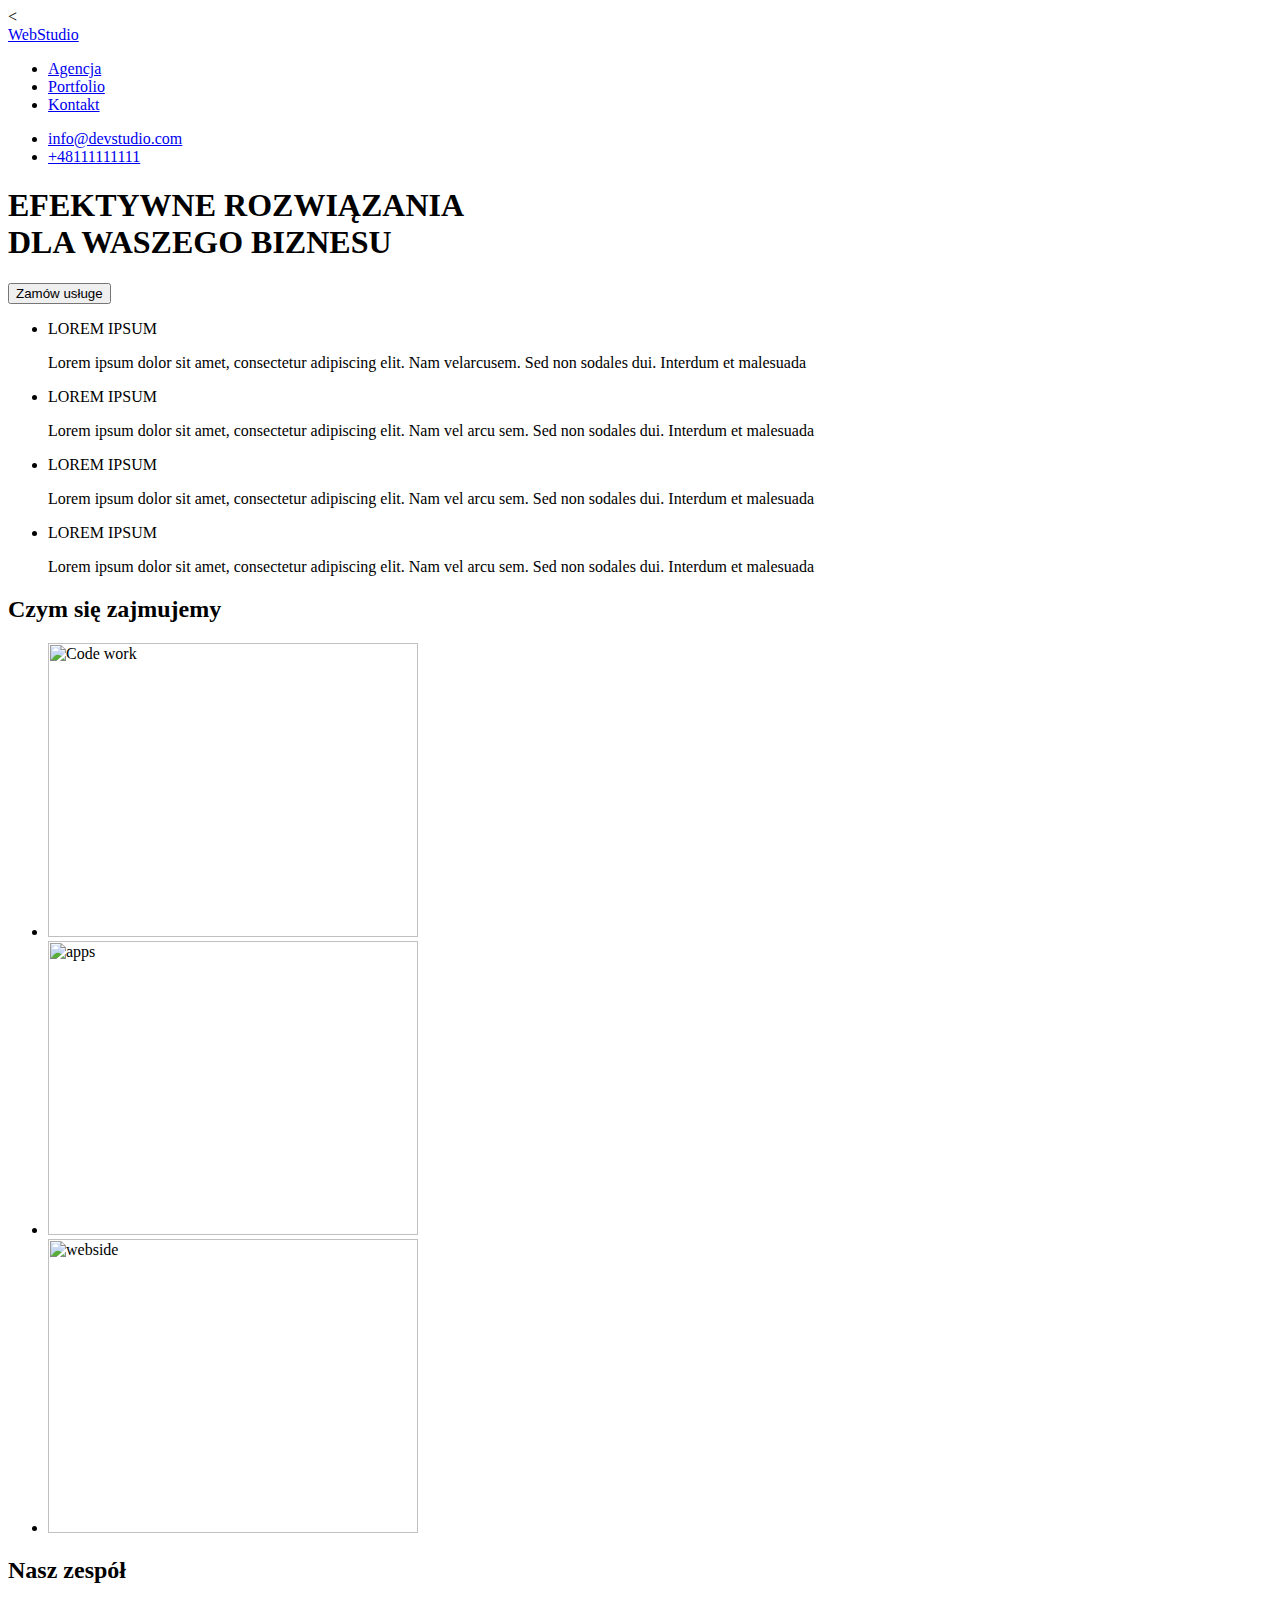
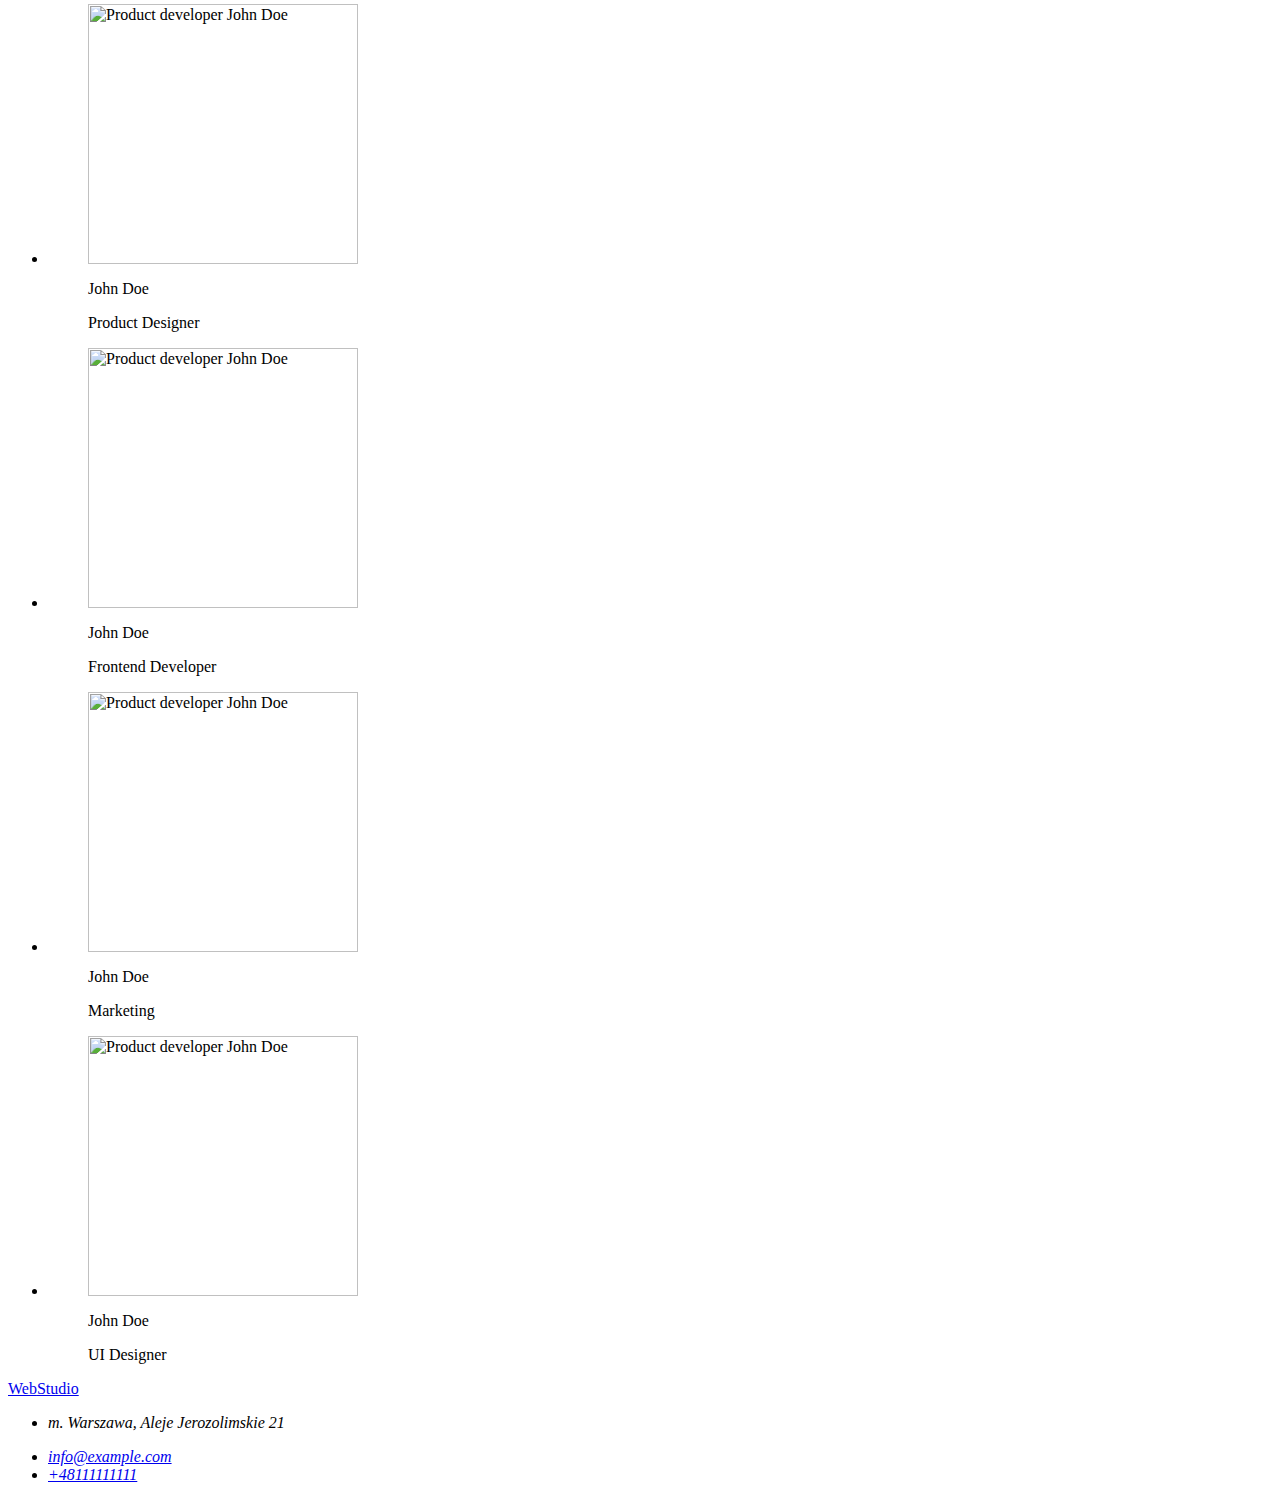
==== index.html @ 4562a7a0 "task2" ====
<<!DOCTYPE html>
<html lang="en">
  <head>
    <meta charset="UTF-8" />
    <meta http-equiv="X-UA-Compatible" content="IE=edge" />
    <meta name="viewport" content="width=device-width, initial-scale=1.0" />
    <title>Document</title>
    <link rel="stylesheet" href="cwiczenia.css" />
    <link
      href="https://fonts.googleapis.com/css2?family=Raleway:wght@700&family=Roboto:wght@400;500;700;900&display=swap"
      rel="stylesheet"
    />
  </head>
  <body>
    <header class="mainpages">
      <a href="index.html" class="text-webstudio"> <span> Web</span>Studio</a>
      <nav>
        <ul class="list-menu">
          <li>
            <a href="/agencja.html" class="text-list">Agencja</a>
          </li>
          <li>
            <a href="./portfolio.html" class="text-list">Portfolio</a>
          </li>
          <li>
            <a href="./kontakt.html" class="text-list">Kontakt</a>
          </li>
        </ul>
      </nav>
      <ul class="list-menu">
        <li>
          <a href="mailto:info@devstudio.com" class="text-contact"
            >info@devstudio.com</a
          >
        </li>
        <li>
          <a href="tel:+48111111111" class="text-contact">+48111111111</a>
        </li>
      </ul>
    </header>
    <main>
      <div class="background-dark">
        <h1 class="main-title">
          EFEKTYWNE ROZWIĄZANIA <br />
          DLA WASZEGO BIZNESU
        </h1>
        <button type="button" class="button">Zamów usługe</button>
      </div>
      <ul class="strengths">
        <li>
          <p class="strengths-head">LOREM IPSUM</p>
          <p class="strengths-contents">
            Lorem ipsum dolor sit amet, consectetur adipiscing elit. Nam
            velarcusem. Sed non sodales dui. Interdum et malesuada
          </p>
        </li>
        <li>
          <p class="strengths-head">LOREM IPSUM</p>
          <p class="strengths-contents">
            Lorem ipsum dolor sit amet, consectetur adipiscing elit. Nam vel
            arcu sem. Sed non sodales dui. Interdum et malesuada
          </p>
        </li>
        <li>
          <p class="strengths-head">LOREM IPSUM</p>
          <p class="strengths-contents">
            Lorem ipsum dolor sit amet, consectetur adipiscing elit. Nam vel
            arcu sem. Sed non sodales dui. Interdum et malesuada
          </p>
        </li>
        <li>
          <p class="strengths-head">LOREM IPSUM</p>
          <p class="strengths-contents">
            Lorem ipsum dolor sit amet, consectetur adipiscing elit. Nam vel
            arcu sem. Sed non sodales dui. Interdum et malesuada
          </p>
        </li>
      </ul>
      <section>
        <h2 class="our-work">Czym się zajmujemy</h2>
        <ul class="our-images">
          <li>
            <img
              class="code-work"
              src="images/img1.png"
              alt="Code work"
              width="370"
              height="294"
            />
          </li>
          <li>
            <img
              class="apps"
              src="images/img2.png"
              alt="apps"
              width="370"
              height="294"
            />
          </li>
          <li>
            <img
              class="webside"
              src="images/img3.png"
              alt="webside "
              width="370"
              height="294"
            />
          </li>
        </ul>
      </section>
      <section>
        <div class="background-gray">
          <h2 class="our-team">Nasz zespół</h2>
          <ul class="team-list">
            <li>
              <figure>
                <img
                  src="images/img4.jpg"
                  alt="Product developer John Doe"
                  width="270"
                  height="260"
                />
                <figcaption>
                  <p class="team-name">John Doe</p>
                  <p class="team-profession">Product Designer</p>
                </figcaption>
              </figure>
            </li>
            <li>
              <figure>
                <img
                  src="images/img5.jpg"
                  alt="Product developer John Doe"
                  width="270"
                  height="260"
                />
                <figcaption>
                  <p class="team-name">John Doe</p>
                  <p class="team-profession">Frontend Developer</p>
                </figcaption>
              </figure>
            </li>
            <li>
              <figure>
                <img
                  src="images/img6.jpg"
                  alt="Product developer John Doe"
                  width="270"
                  height="260"
                />
                <figcaption>
                  <p class="team-name">John Doe</p>
                  <p class="team-profession">Marketing</p>
                </figcaption>
              </figure>
            </li>
            <li>
              <figure>
                <img
                  src="images/img7.jpg"
                  alt="Product developer John Doe"
                  width="270"
                  height="260"
                />
                <figcaption>
                  <p class="team-name">John Doe</p>
                  <p class="team-profession">UI Designer</p>
                </figcaption>
              </figure>
            </li>
          </ul>
        </div>
      </section>
      <footer>
        <div class="footer">
          <a href="index.html" class="text-webstudio2">
            <span> Web</span>Studio</a
          >

          <address>
            <ul class="adress-list">
              <li>
                <p class="address-text">m. Warszawa, Aleje Jerozolimskie 21</p>
              </li>
              <li>
                <a href="mailto:info@example.com" class="address-link"
                  >info@example.com</a
                >
              </li>
              <li>
                <a href="tel:+48111111111" class="address-link">+48111111111</a>
              </li>
            </ul>
          </address>
        </div>
      </footer>
    </main>
  </body>
</html>
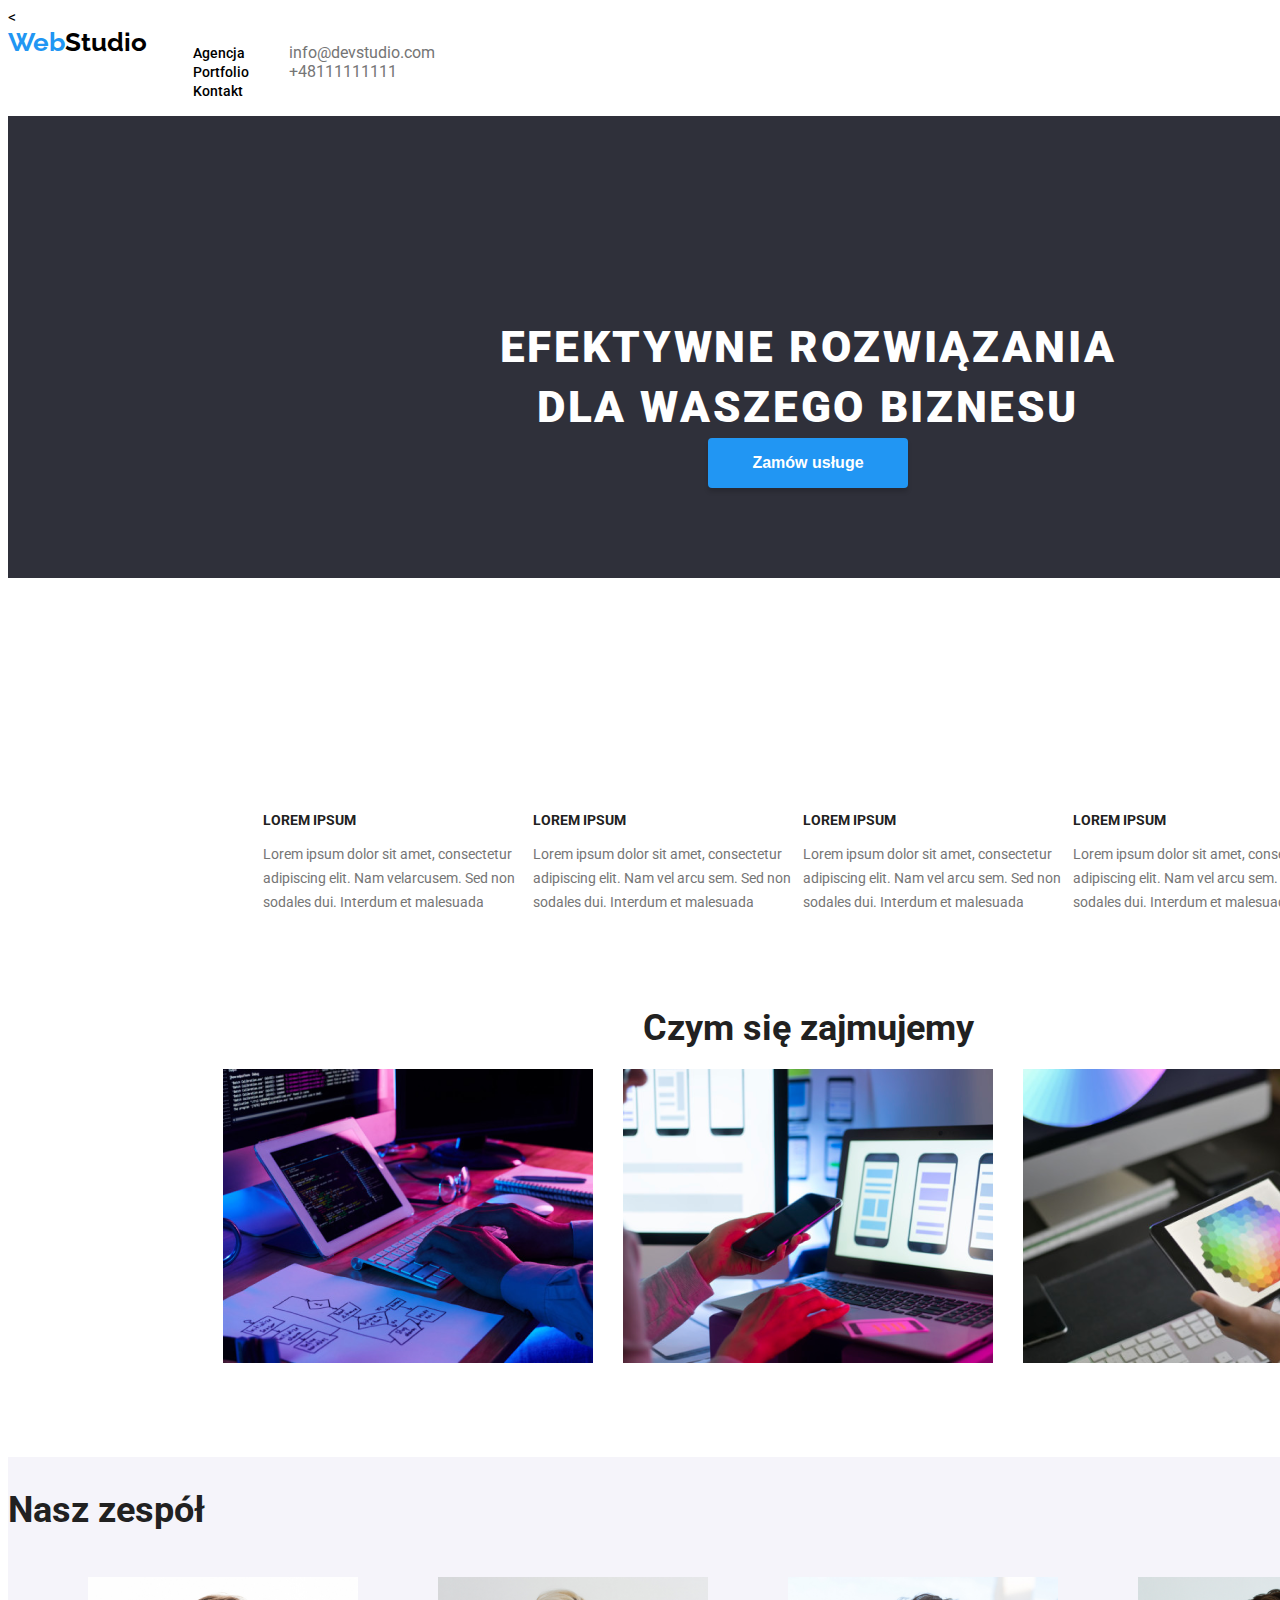
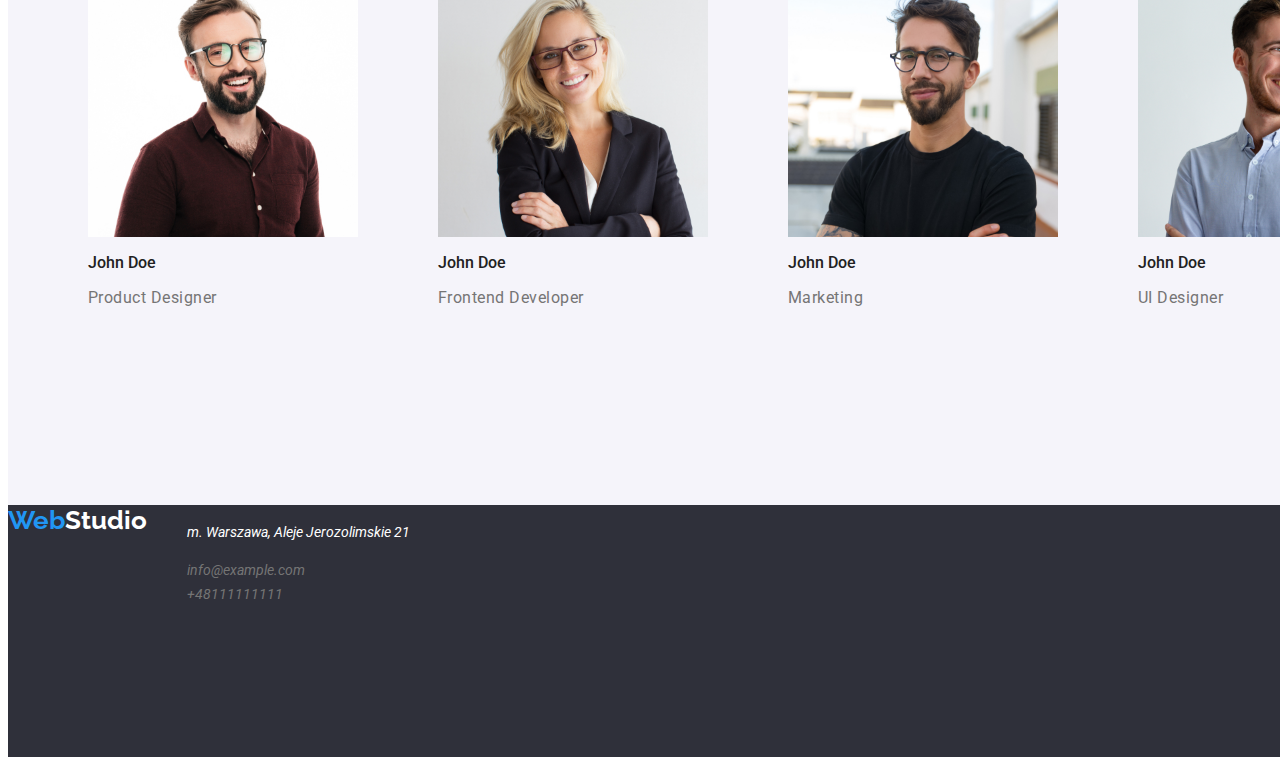
==== commit 966a59b3: "task2" ====
--- a/index.html
+++ b/index.html
@@ -5,7 +5,7 @@
     <meta http-equiv="X-UA-Compatible" content="IE=edge" />
     <meta name="viewport" content="width=device-width, initial-scale=1.0" />
     <title>Document</title>
-    <link rel="stylesheet" href="cwiczenia.css" />
+    <link rel="stylesheet" href="style.css" />
     <link
       href="https://fonts.googleapis.com/css2?family=Raleway:wght@700&family=Roboto:wght@400;500;700;900&display=swap"
       rel="stylesheet"
--- a/style.css
+++ b/style.css
@@ -0,0 +1,275 @@
+body {
+  font-family: "Raleway", sans-serif;
+  font-family: "Roboto", sans-serif;
+  position: relative;
+  width: 1600px;
+  height: 2349px;
+
+  background: #ffffff;
+}
+:root {
+  --black: #000;
+  --blue: #2196f3;
+  --grey: #757575;
+  --dark: #2f303a;
+  --white: #ffff;
+  --black2: #212121;
+  --white2gray: #f5f4fa;
+}
+
+/*Header-----------------------*/
+
+.mainpages {
+  list-style: none;
+  display: flex;
+}
+.text-webstudio {
+  color: rgb(0, 0, 0);
+  font-family: "Roboto";
+  font-weight: 700;
+  font-size: 260px;
+  line-height: 1.193;
+  text-decoration: none;
+
+  width: 145px;
+  height: 31px;
+
+  font-family: "Raleway";
+  font-style: normal;
+  font-weight: 700;
+  font-size: 26px;
+  line-height: 31px;
+}
+.text-webstudio > span {
+  color: #2196f3;
+  text-decoration: none;
+}
+
+.text-list {
+  font-weight: 500;
+  font-size: 14px;
+  line-height: 1.172;
+  text-decoration: none;
+  color: var(--black);
+}
+.list-menu {
+  list-style: none;
+}
+.text-contact {
+  color: var(--grey);
+  text-decoration: none;
+}
+
+/*Main-------------------*/
+.main-title {
+  font-weight: 900;
+  font-size: 44px;
+  color: var(--white);
+  position: absolute;
+  width: 696px;
+  height: 120px;
+  left: 452px;
+  top: 280px;
+
+  font-family: "Roboto";
+  font-style: normal;
+  font-weight: 900;
+  font-size: 44px;
+  line-height: 60px;
+
+  text-align: center;
+  letter-spacing: 0.06em;
+  text-transform: uppercase;
+
+  color: #ffffff;
+}
+
+.background-dark {
+  padding: 231px 0;
+  background-color: var(--dark);
+}
+.button {
+  color: var(--white);
+  font-weight: 700;
+  font-size: 16px;
+  line-height: 1.88;
+  background-color: var(--blue);
+  border-style: none;
+  box-shadow: 0px 4px 4px rgba(0, 0, 0, 0.15);
+  border-radius: 4px;
+  cursor: pointer;
+  width: 200px;
+  height: 50px;
+  position: absolute;
+  width: 200px;
+  height: 50px;
+  left: 700px;
+  top: 430px;
+}
+/*Loren------------------*/
+
+.strengths {
+  position: absolute;
+  width: 1170px;
+  height: 101px;
+  left: 215px;
+  top: 774px;
+  list-style: none;
+  display: flex;
+}
+.strengths-head {
+  font-weight: 700;
+  font-size: 14px;
+  line-height: 1.143;
+  color: var(--black2);
+}
+.strengths-contents {
+  font-size: 14px;
+  line-height: 1.72;
+  width: 270px;
+  height: 75px;
+  color: var(--grey);
+}
+/*Our Work---------------------*/
+.our-work {
+  position: absolute;
+  width: 352px;
+  height: 42px;
+  left: 624px;
+  top: 969px;
+  font-family: "Roboto";
+  font-style: normal;
+  color: var(--black2);
+  font-weight: 700;
+  font-size: 36px;
+  line-height: 42px;
+  text-align: center;
+}
+.our-images {
+  list-style: none;
+  display: flex;
+}
+.code-work {
+  position: absolute;
+  width: 370px;
+  height: 294px;
+  left: 215px;
+  top: 1061px;
+}
+.apps {
+  position: absolute;
+  width: 370px;
+  height: 294px;
+  left: 615px;
+  top: 1061px;
+}
+.webside {
+  position: absolute;
+  width: 370px;
+  height: 294px;
+  left: 1015px;
+  top: 1061px;
+}
+/*Our Team-------------------------*/
+.our-team {
+  font-family: "Roboto";
+  font-style: normal;
+  font-weight: 700;
+  font-size: 36px;
+  line-height: 42px;
+
+  color: var(--black2);
+}
+.team-list {
+  list-style: none;
+  display: flex;
+
+  width: 1170px;
+  height: 368px;
+  left: 215px;
+  top: 1635px;
+}
+.team-name {
+  font-family: "Roboto";
+  font-style: normal;
+  font-weight: 500;
+  font-size: 16px;
+  line-height: 19px;
+  color: var(--black2);
+  font-weight: 500;
+  font-size: 16px;
+  line-height: 1.19;
+}
+.team-profession {
+  color: var(--grey);
+  font-family: "Roboto";
+  font-style: normal;
+  font-weight: 400;
+  font-size: 16px;
+  line-height: 19px;
+
+  letter-spacing: 0.03em;
+}
+.background-gray {
+  position: absolute;
+  width: 1600px;
+  height: 648px;
+  left: 0px;
+  top: 1449px;
+
+  background: #f5f4fa;
+  padding: 2px 0;
+  background-color: var(--white2gray);
+}
+/*adress------------------*/
+.footer {
+  position: absolute;
+  background-color: var(--dark);
+  width: 1600px;
+  height: 252px;
+  left: 0px;
+  top: 2097px;
+  display: flex;
+}
+.text-webstudio2 {
+  color: rgb(255, 255, 255);
+  font-family: "Roboto";
+  font-weight: 700;
+  font-size: 260px;
+  line-height: 1.193;
+  text-decoration: none;
+
+  font-family: "Raleway";
+  font-style: normal;
+  font-weight: 700;
+  font-size: 26px;
+  line-height: 31px;
+}
+.text-webstudio > span {
+  color: #2196f3;
+  text-decoration: none;
+}
+
+.footer-logo {
+  color: var(--white);
+  font-weight: 700;
+  font-size: 26px;
+  line-height: 1.193;
+}
+.adress-list {
+  list-style: none;
+}
+.address-text {
+  color: var(--white);
+  font-size: 14px;
+  line-height: 1.71;
+}
+.address-link {
+  color: var(--grey);
+  font-size: 14px;
+  line-height: 1.71;
+  text-decoration: none;
+}
+.text-webstudio2 > span {
+  color: var(--blue);
+}
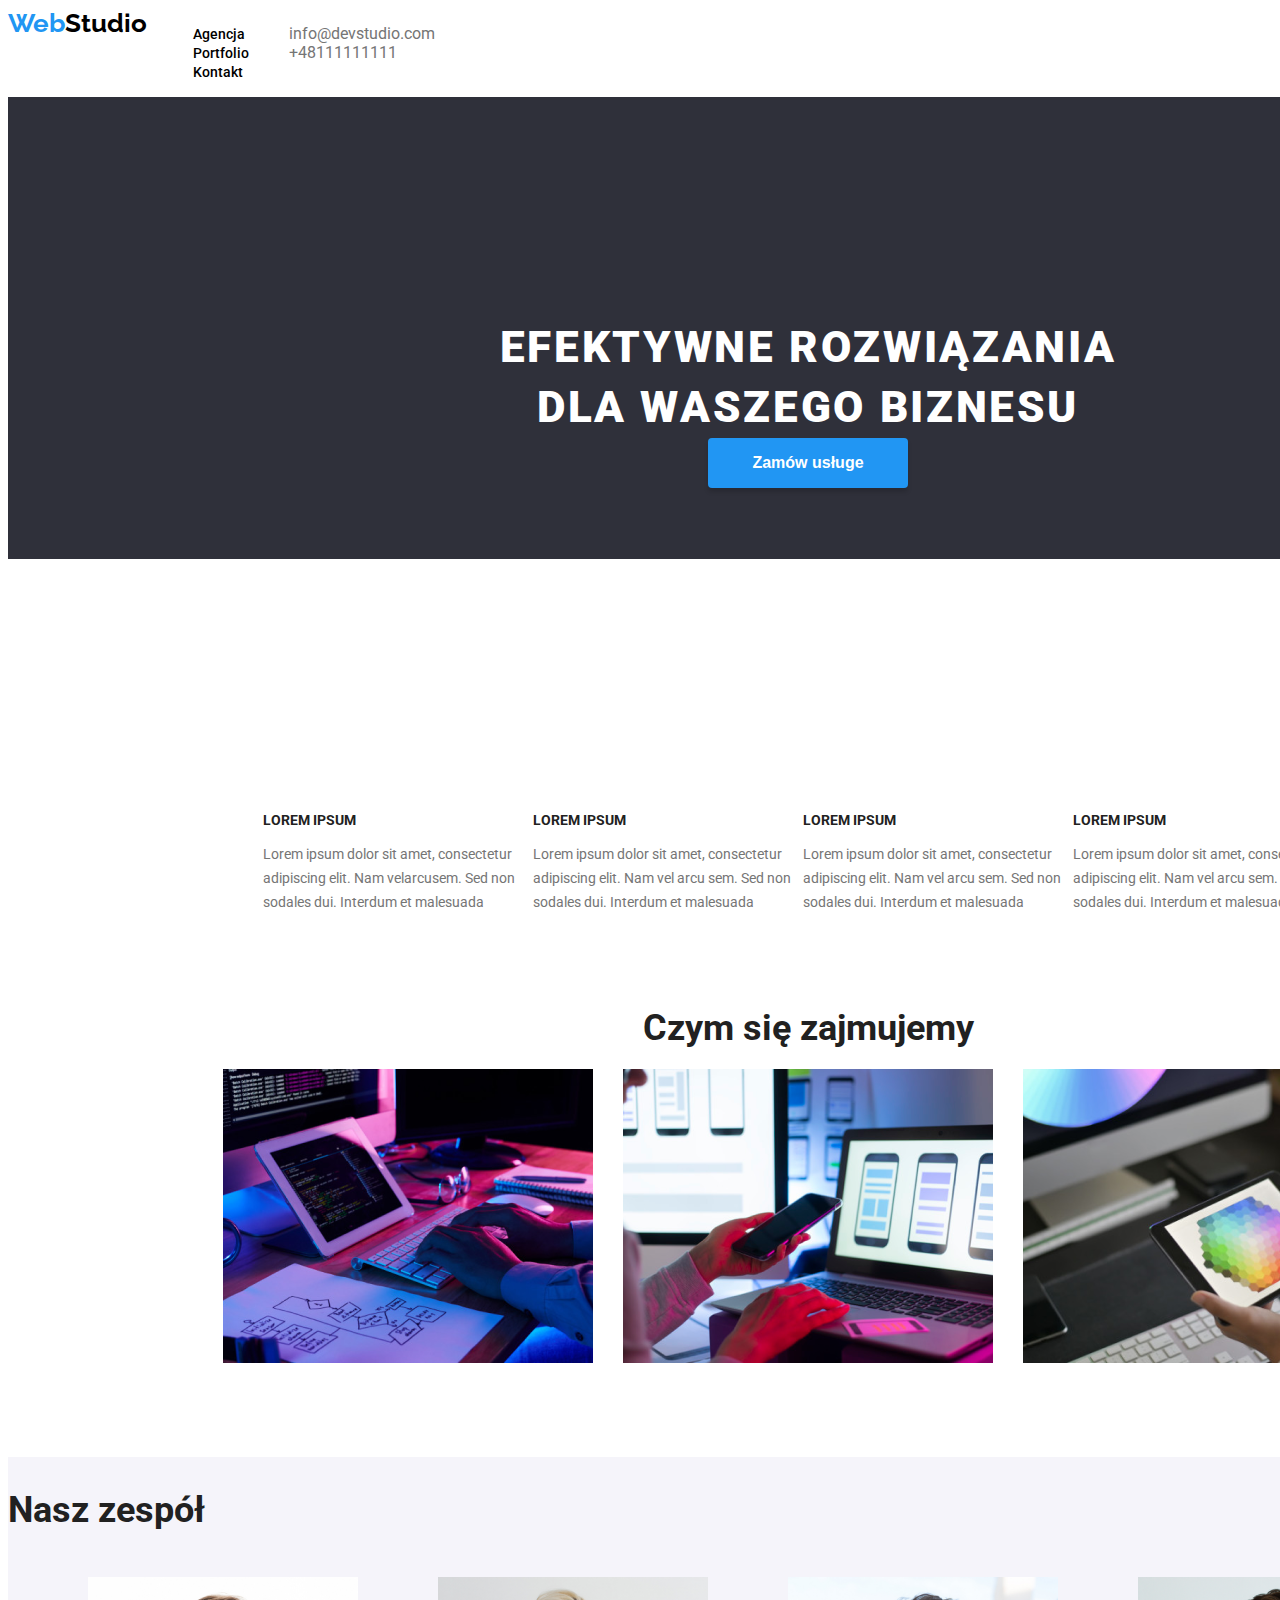
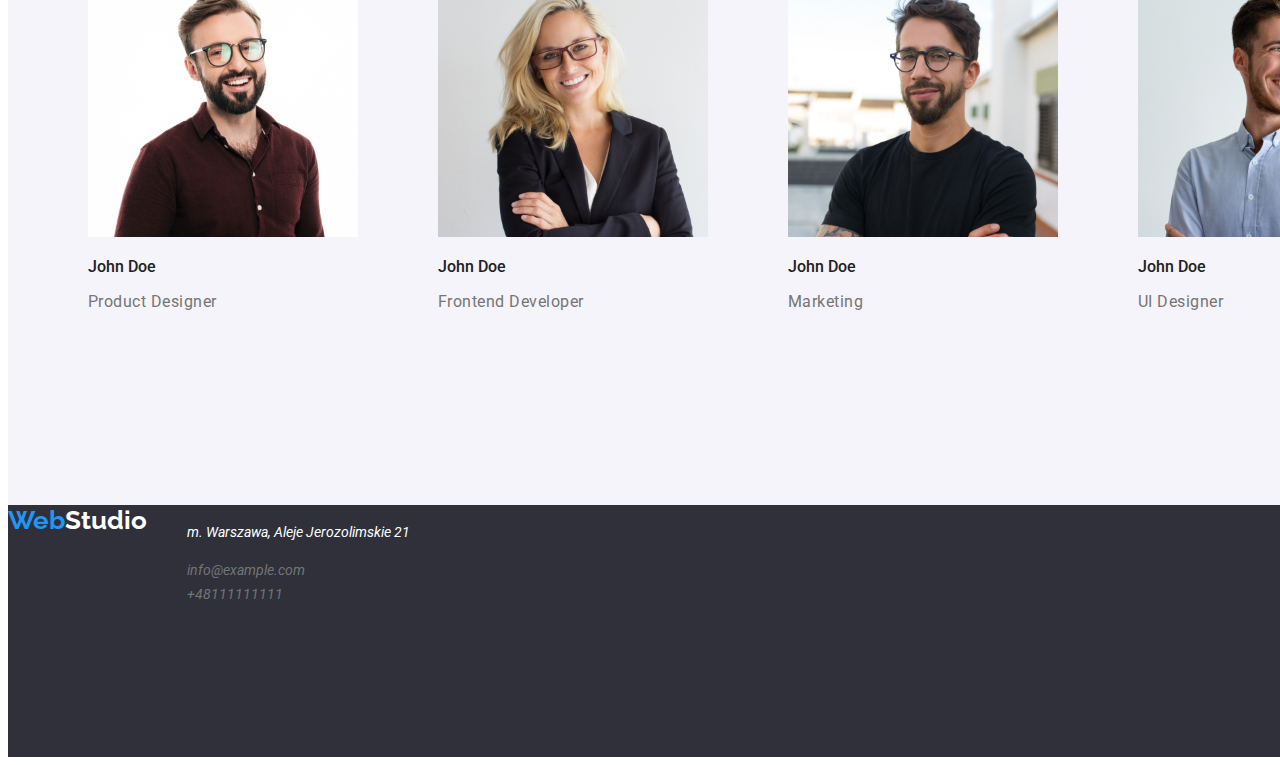
==== commit 566cd0a5: "Task2" ====
--- a/index.html
+++ b/index.html
@@ -1,4 +1,4 @@
-<<!DOCTYPE html>
+<!DOCTYPE html>
 <html lang="en">
   <head>
     <meta charset="UTF-8" />
--- a/style.css
+++ b/style.css
@@ -273,3 +273,414 @@
 .text-webstudio2 > span {
   color: var(--blue);
 }
+/*PORTFOLIO------------------------------------------------*/
+.buton-portfolio {
+  margin-right: 10px;
+
+  font-family: "Roboto";
+  font-style: normal;
+  font-weight: 500;
+  font-size: 16px;
+  line-height: 26px;
+
+  color: var(--black);
+}
+.list-filters {
+  list-style: none;
+  display: flex;
+  width: 572px;
+  height: 54px;
+  left: 510px;
+  top: 174px;
+  margin-left: 510px;
+}
+.portfolio-images {
+  list-style: none;
+}
+.portfolio-technorock {
+  position: absolute;
+  width: 322px;
+  height: 36px;
+  left: 239px;
+  top: 576px;
+
+  font-family: "Roboto";
+  font-style: normal;
+  font-weight: 700;
+  font-size: 18px;
+  line-height: 36px;
+  /* identical to box height, or 200% */
+
+  letter-spacing: 0.06em;
+
+  color: #212121;
+}
+.portfolio-webside {
+  position: absolute;
+  width: 322px;
+  height: 30px;
+  left: 239px;
+  top: 616px;
+
+  font-family: "Roboto";
+  font-style: normal;
+  font-weight: 400;
+  font-size: 16px;
+  line-height: 30px;
+  /* identical to box height, or 188% */
+
+  letter-spacing: 0.03em;
+
+  color: #757575;
+}
+.project-1 {
+  position: absolute;
+  width: 370px;
+  height: 294px;
+  left: 215px;
+  top: 262px;
+}
+.project-2 {
+  position: absolute;
+  width: 370px;
+  height: 294px;
+  left: 615px;
+  top: 262px;
+}
+.portfolio-Orlean {
+  position: absolute;
+  width: 322px;
+  height: 36px;
+  left: 639px;
+  top: 576px;
+
+  font-family: "Roboto";
+  font-style: normal;
+  font-weight: 700;
+  font-size: 18px;
+  line-height: 36px;
+
+  letter-spacing: 0.06em;
+
+  color: #212121;
+}
+.portfolio-dizajn {
+  position: absolute;
+  width: 322px;
+  height: 30px;
+  left: 639px;
+  top: 616px;
+
+  font-family: "Roboto";
+  font-style: normal;
+  font-weight: 400;
+  font-size: 16px;
+  line-height: 30px;
+
+  letter-spacing: 0.03em;
+
+  color: #757575;
+}
+
+.project-3 {
+  position: absolute;
+  width: 370px;
+  height: 294px;
+  left: 1015px;
+  top: 262px;
+}
+.portfolio-seafood {
+  position: absolute;
+  width: 322px;
+  height: 36px;
+  left: 1039px;
+  top: 576px;
+
+  font-family: "Roboto";
+  font-style: normal;
+  font-weight: 700;
+  font-size: 18px;
+  line-height: 36px;
+  /* identical to box height, or 200% */
+
+  letter-spacing: 0.06em;
+
+  color: #212121;
+}
+.portfolio-app {
+  position: absolute;
+  width: 322px;
+  height: 30px;
+  left: 1039px;
+  top: 616px;
+
+  font-family: "Roboto";
+  font-style: normal;
+  font-weight: 400;
+  font-size: 16px;
+  line-height: 30px;
+  /* identical to box height, or 188% */
+
+  letter-spacing: 0.03em;
+
+  color: #757575;
+}
+.project-4 {
+  position: absolute;
+  width: 370px;
+  height: 294px;
+  left: 215px;
+  top: 696px;
+}
+.portfolio-prime {
+  position: absolute;
+  width: 322px;
+  height: 36px;
+  left: 239px;
+  top: 1010px;
+
+  font-family: "Roboto";
+  font-style: normal;
+  font-weight: 700;
+  font-size: 18px;
+  line-height: 36px;
+  /* identical to box height, or 200% */
+
+  letter-spacing: 0.06em;
+
+  color: #212121;
+}
+.portfolio-marketing {
+  position: absolute;
+  width: 322px;
+  height: 30px;
+  left: 239px;
+  top: 1050px;
+
+  font-family: "Roboto";
+  font-style: normal;
+  font-weight: 400;
+  font-size: 16px;
+  line-height: 30px;
+  /* identical to box height, or 188% */
+
+  letter-spacing: 0.03em;
+
+  color: #757575;
+}
+.project-5 {
+  position: absolute;
+  width: 370px;
+  height: 294px;
+  left: 615px;
+  top: 696px;
+}
+.portfolio-boxes {
+  position: absolute;
+  width: 322px;
+  height: 36px;
+  left: 639px;
+  top: 1010px;
+
+  font-family: "Roboto";
+  font-style: normal;
+  font-weight: 700;
+  font-size: 18px;
+  line-height: 36px;
+  /* identical to box height, or 200% */
+
+  letter-spacing: 0.06em;
+
+  color: #212121;
+}
+.portfolio-app2 {
+  position: absolute;
+  width: 322px;
+  height: 30px;
+  left: 639px;
+  top: 1050px;
+
+  font-family: "Roboto";
+  font-style: normal;
+  font-weight: 400;
+  font-size: 16px;
+  line-height: 30px;
+  /* identical to box height, or 188% */
+
+  letter-spacing: 0.03em;
+
+  color: #757575;
+}
+.project-6 {
+  position: absolute;
+  width: 370px;
+  height: 294px;
+  left: 1015px;
+  top: 696px;
+}
+.portfolio-inspiration {
+  position: absolute;
+  width: 322px;
+  height: 36px;
+  left: 1039px;
+  top: 1010px;
+
+  font-family: "Roboto";
+  font-style: normal;
+  font-weight: 700;
+  font-size: 18px;
+  line-height: 36px;
+  /* identical to box height, or 200% */
+
+  letter-spacing: 0.06em;
+
+  color: #212121;
+}
+.portfolio-web2 {
+  position: absolute;
+  width: 322px;
+  height: 30px;
+  left: 1039px;
+  top: 1050px;
+
+  font-family: "Roboto";
+  font-style: normal;
+  font-weight: 400;
+  font-size: 16px;
+  line-height: 30px;
+  /* identical to box height, or 188% */
+
+  letter-spacing: 0.03em;
+
+  color: #757575;
+}
+.project-7 {
+  position: absolute;
+  width: 370px;
+  height: 294px;
+  left: 215px;
+  top: 1130px;
+}
+.portfolio-Magazine {
+  position: absolute;
+  width: 322px;
+  height: 36px;
+  left: 239px;
+  top: 1444px;
+
+  font-family: "Roboto";
+  font-style: normal;
+  font-weight: 700;
+  font-size: 18px;
+  line-height: 36px;
+  /* identical to box height, or 200% */
+
+  letter-spacing: 0.06em;
+
+  color: #212121;
+}
+.portfolio-dizajn2 {
+  position: absolute;
+  width: 322px;
+  height: 30px;
+  left: 239px;
+  top: 1484px;
+
+  font-family: "Roboto";
+  font-style: normal;
+  font-weight: 400;
+  font-size: 16px;
+  line-height: 30px;
+  /* identical to box height, or 188% */
+
+  letter-spacing: 0.03em;
+
+  color: #757575;
+}
+.project-8 {
+  position: absolute;
+  width: 370px;
+  height: 294px;
+  left: 615px;
+  top: 1130px;
+}
+.portfolio-lab {
+  position: absolute;
+  width: 322px;
+  height: 36px;
+  left: 639px;
+  top: 1444px;
+
+  font-family: "Roboto";
+  font-style: normal;
+  font-weight: 700;
+  font-size: 18px;
+  line-height: 36px;
+  /* identical to box height, or 200% */
+
+  letter-spacing: 0.06em;
+
+  color: #212121;
+}
+.portfolio-marketing2 {
+  position: absolute;
+  width: 322px;
+  height: 30px;
+  left: 639px;
+  top: 1484px;
+
+  font-family: "Roboto";
+  font-style: normal;
+  font-weight: 400;
+  font-size: 16px;
+  line-height: 30px;
+  /* identical to box height, or 188% */
+
+  letter-spacing: 0.03em;
+
+  color: #757575;
+}
+
+.project-9 {
+  position: absolute;
+  width: 370px;
+  height: 294px;
+  left: 1015px;
+  top: 1130px;
+}
+.portfolio-growing {
+  position: absolute;
+  width: 322px;
+  height: 36px;
+  left: 1039px;
+  top: 1444px;
+
+  font-family: "Roboto";
+  font-style: normal;
+  font-weight: 700;
+  font-size: 18px;
+  line-height: 36px;
+  /* identical to box height, or 200% */
+
+  letter-spacing: 0.06em;
+
+  color: #212121;
+}
+.portfolio-app3 {
+  position: absolute;
+  width: 322px;
+  height: 30px;
+  left: 1039px;
+  top: 1484px;
+
+  font-family: "Roboto";
+  font-style: normal;
+  font-weight: 400;
+  font-size: 16px;
+  line-height: 30px;
+  /* identical to box height, or 188% */
+
+  letter-spacing: 0.03em;
+
+  color: #757575;
+}
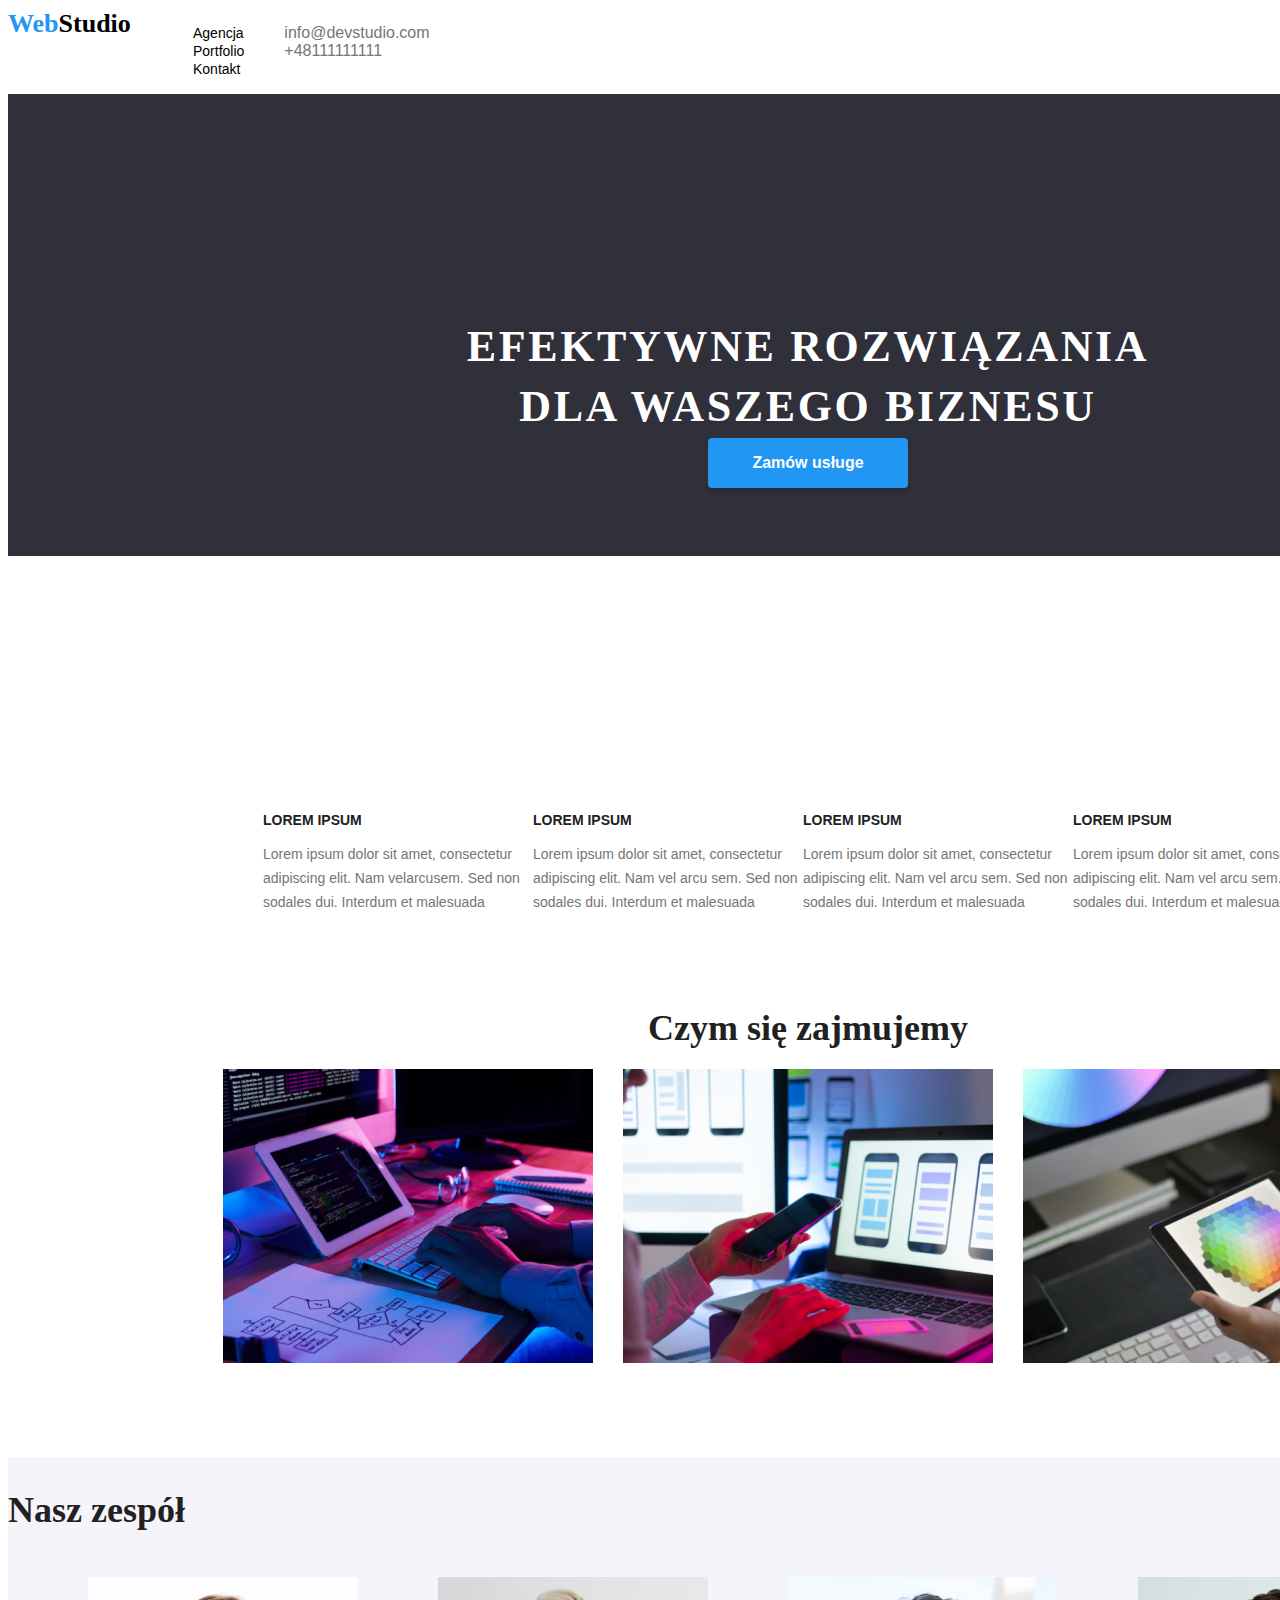
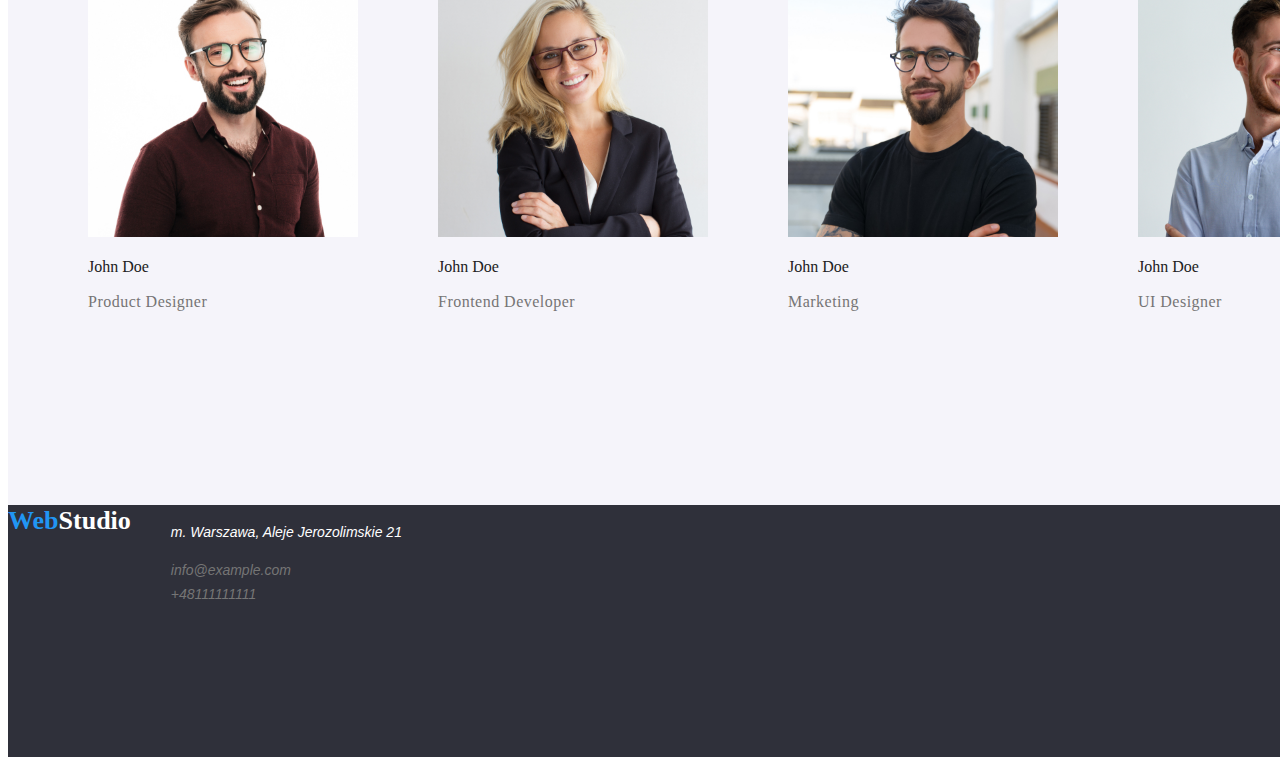
==== commit 9dcc075d: "Update index.html" ====
--- a/index.html
+++ b/index.html
@@ -7,6 +7,7 @@
     <title>Document</title>
     <link rel="stylesheet" href="style.css" />
     <link
+      href="./portfolio.html"
       href="https://fonts.googleapis.com/css2?family=Raleway:wght@700&family=Roboto:wght@400;500;700;900&display=swap"
       rel="stylesheet"
     />
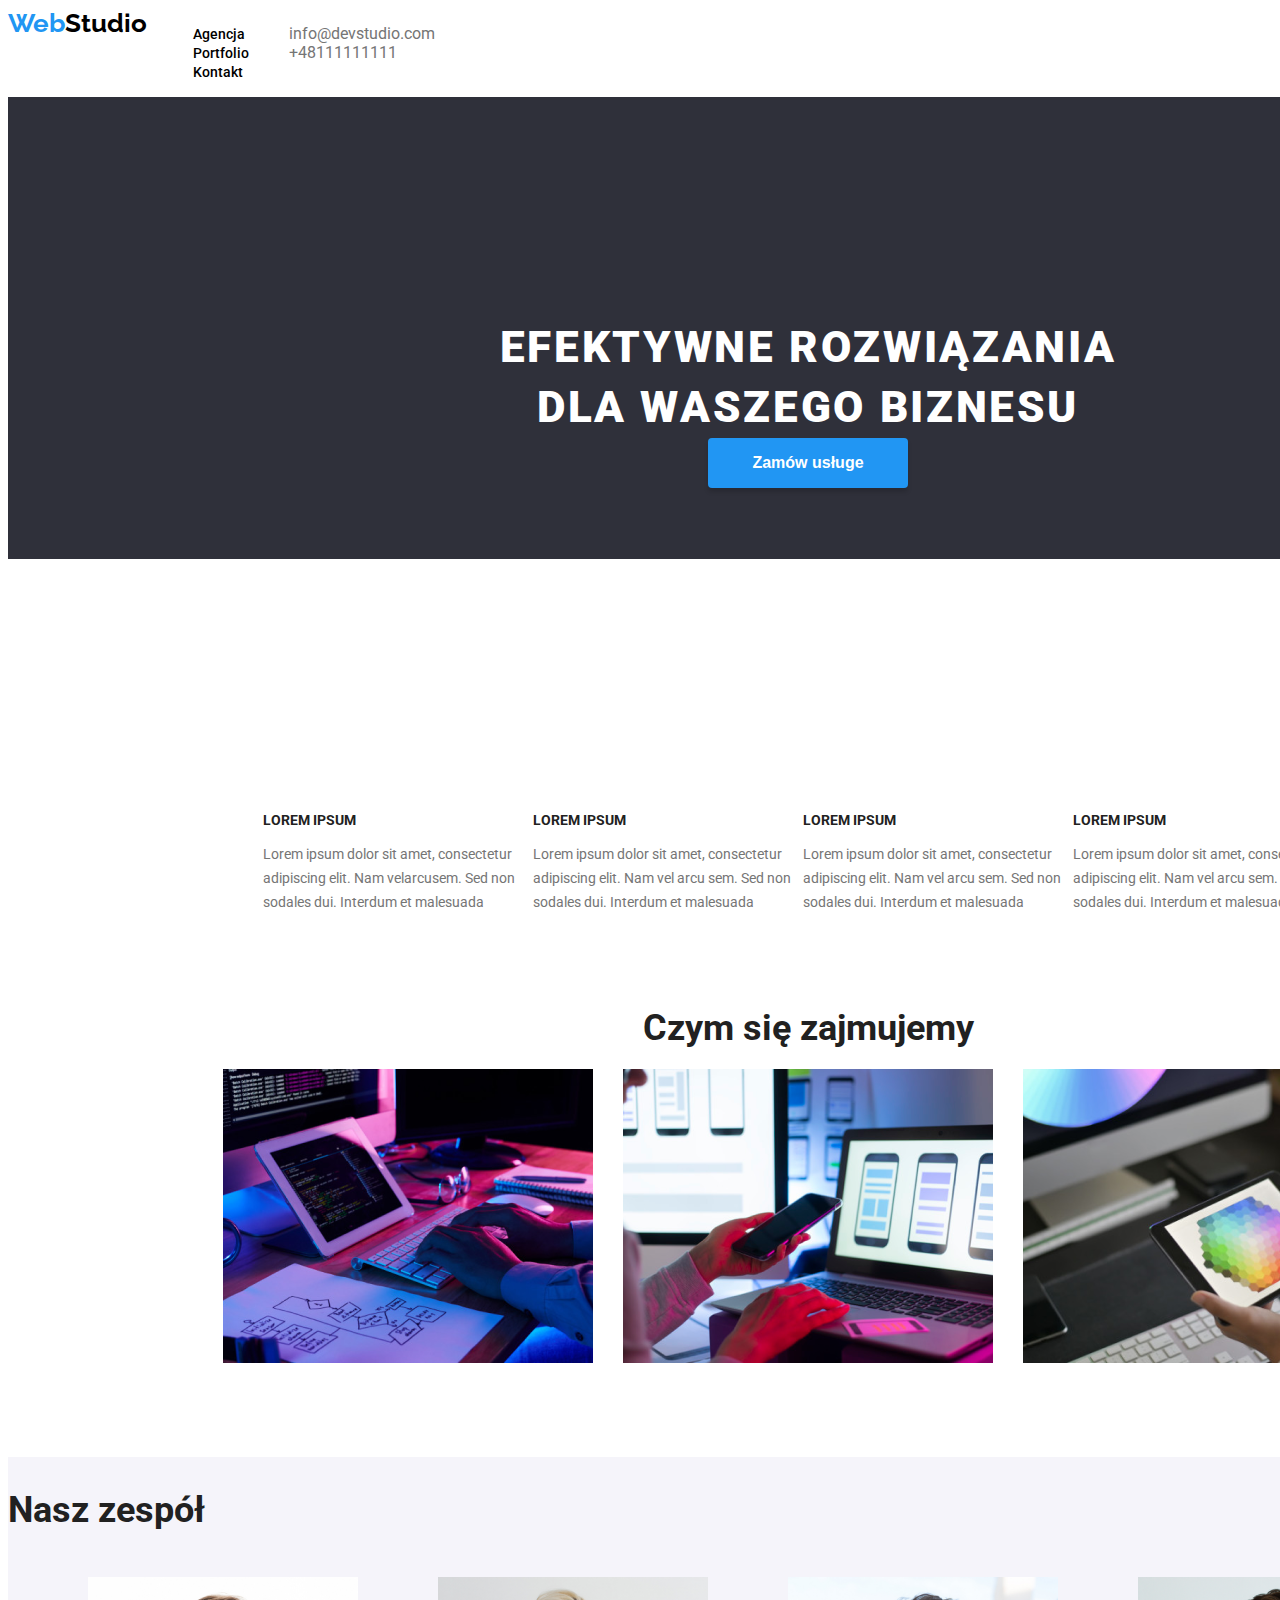
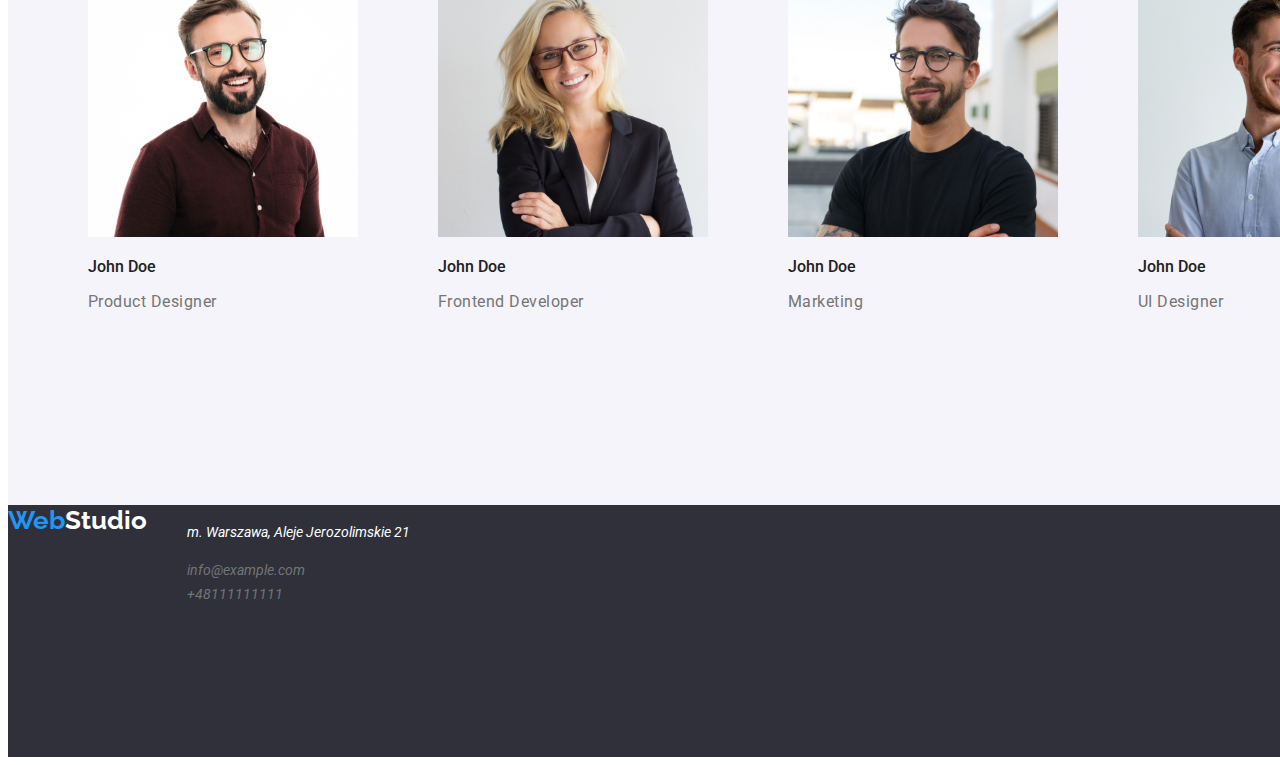
==== commit 1cffd409: "Task2" ====
--- a/index.html
+++ b/index.html
@@ -7,7 +7,6 @@
     <title>Document</title>
     <link rel="stylesheet" href="style.css" />
     <link
-      href="./portfolio.html"
       href="https://fonts.googleapis.com/css2?family=Raleway:wght@700&family=Roboto:wght@400;500;700;900&display=swap"
       rel="stylesheet"
     />
--- a/style.css
+++ b/style.css
@@ -246,7 +246,7 @@
   line-height: 31px;
 }
 .text-webstudio > span {
-  color: #2196f3;
+  color: var(--blue);
   text-decoration: none;
 }
 
@@ -309,7 +309,6 @@
   font-weight: 700;
   font-size: 18px;
   line-height: 36px;
-  /* identical to box height, or 200% */
 
   letter-spacing: 0.06em;
 
@@ -327,9 +326,6 @@
   font-weight: 400;
   font-size: 16px;
   line-height: 30px;
-  /* identical to box height, or 188% */
-
-  letter-spacing: 0.03em;
 
   color: #757575;
 }
@@ -377,8 +373,6 @@
   font-size: 16px;
   line-height: 30px;
 
-  letter-spacing: 0.03em;
-
   color: #757575;
 }
 
@@ -401,9 +395,6 @@
   font-weight: 700;
   font-size: 18px;
   line-height: 36px;
-  /* identical to box height, or 200% */
-
-  letter-spacing: 0.06em;
 
   color: #212121;
 }
@@ -419,9 +410,6 @@
   font-weight: 400;
   font-size: 16px;
   line-height: 30px;
-  /* identical to box height, or 188% */
-
-  letter-spacing: 0.03em;
 
   color: #757575;
 }
@@ -444,9 +432,6 @@
   font-weight: 700;
   font-size: 18px;
   line-height: 36px;
-  /* identical to box height, or 200% */
-
-  letter-spacing: 0.06em;
 
   color: #212121;
 }
@@ -462,9 +447,6 @@
   font-weight: 400;
   font-size: 16px;
   line-height: 30px;
-  /* identical to box height, or 188% */
-
-  letter-spacing: 0.03em;
 
   color: #757575;
 }
@@ -487,9 +469,6 @@
   font-weight: 700;
   font-size: 18px;
   line-height: 36px;
-  /* identical to box height, or 200% */
-
-  letter-spacing: 0.06em;
 
   color: #212121;
 }
@@ -505,9 +484,6 @@
   font-weight: 400;
   font-size: 16px;
   line-height: 30px;
-  /* identical to box height, or 188% */
-
-  letter-spacing: 0.03em;
 
   color: #757575;
 }
@@ -530,9 +506,6 @@
   font-weight: 700;
   font-size: 18px;
   line-height: 36px;
-  /* identical to box height, or 200% */
-
-  letter-spacing: 0.06em;
 
   color: #212121;
 }
@@ -548,9 +521,6 @@
   font-weight: 400;
   font-size: 16px;
   line-height: 30px;
-  /* identical to box height, or 188% */
-
-  letter-spacing: 0.03em;
 
   color: #757575;
 }
@@ -573,9 +543,6 @@
   font-weight: 700;
   font-size: 18px;
   line-height: 36px;
-  /* identical to box height, or 200% */
-
-  letter-spacing: 0.06em;
 
   color: #212121;
 }
@@ -591,9 +558,6 @@
   font-weight: 400;
   font-size: 16px;
   line-height: 30px;
-  /* identical to box height, or 188% */
-
-  letter-spacing: 0.03em;
 
   color: #757575;
 }
@@ -616,9 +580,6 @@
   font-weight: 700;
   font-size: 18px;
   line-height: 36px;
-  /* identical to box height, or 200% */
-
-  letter-spacing: 0.06em;
 
   color: #212121;
 }
@@ -634,9 +595,6 @@
   font-weight: 400;
   font-size: 16px;
   line-height: 30px;
-  /* identical to box height, or 188% */
-
-  letter-spacing: 0.03em;
 
   color: #757575;
 }
@@ -660,9 +618,6 @@
   font-weight: 700;
   font-size: 18px;
   line-height: 36px;
-  /* identical to box height, or 200% */
-
-  letter-spacing: 0.06em;
 
   color: #212121;
 }
@@ -678,9 +633,6 @@
   font-weight: 400;
   font-size: 16px;
   line-height: 30px;
-  /* identical to box height, or 188% */
-
-  letter-spacing: 0.03em;
-
-  color: #757575;
-}
+
+  color: #757575;
+}
